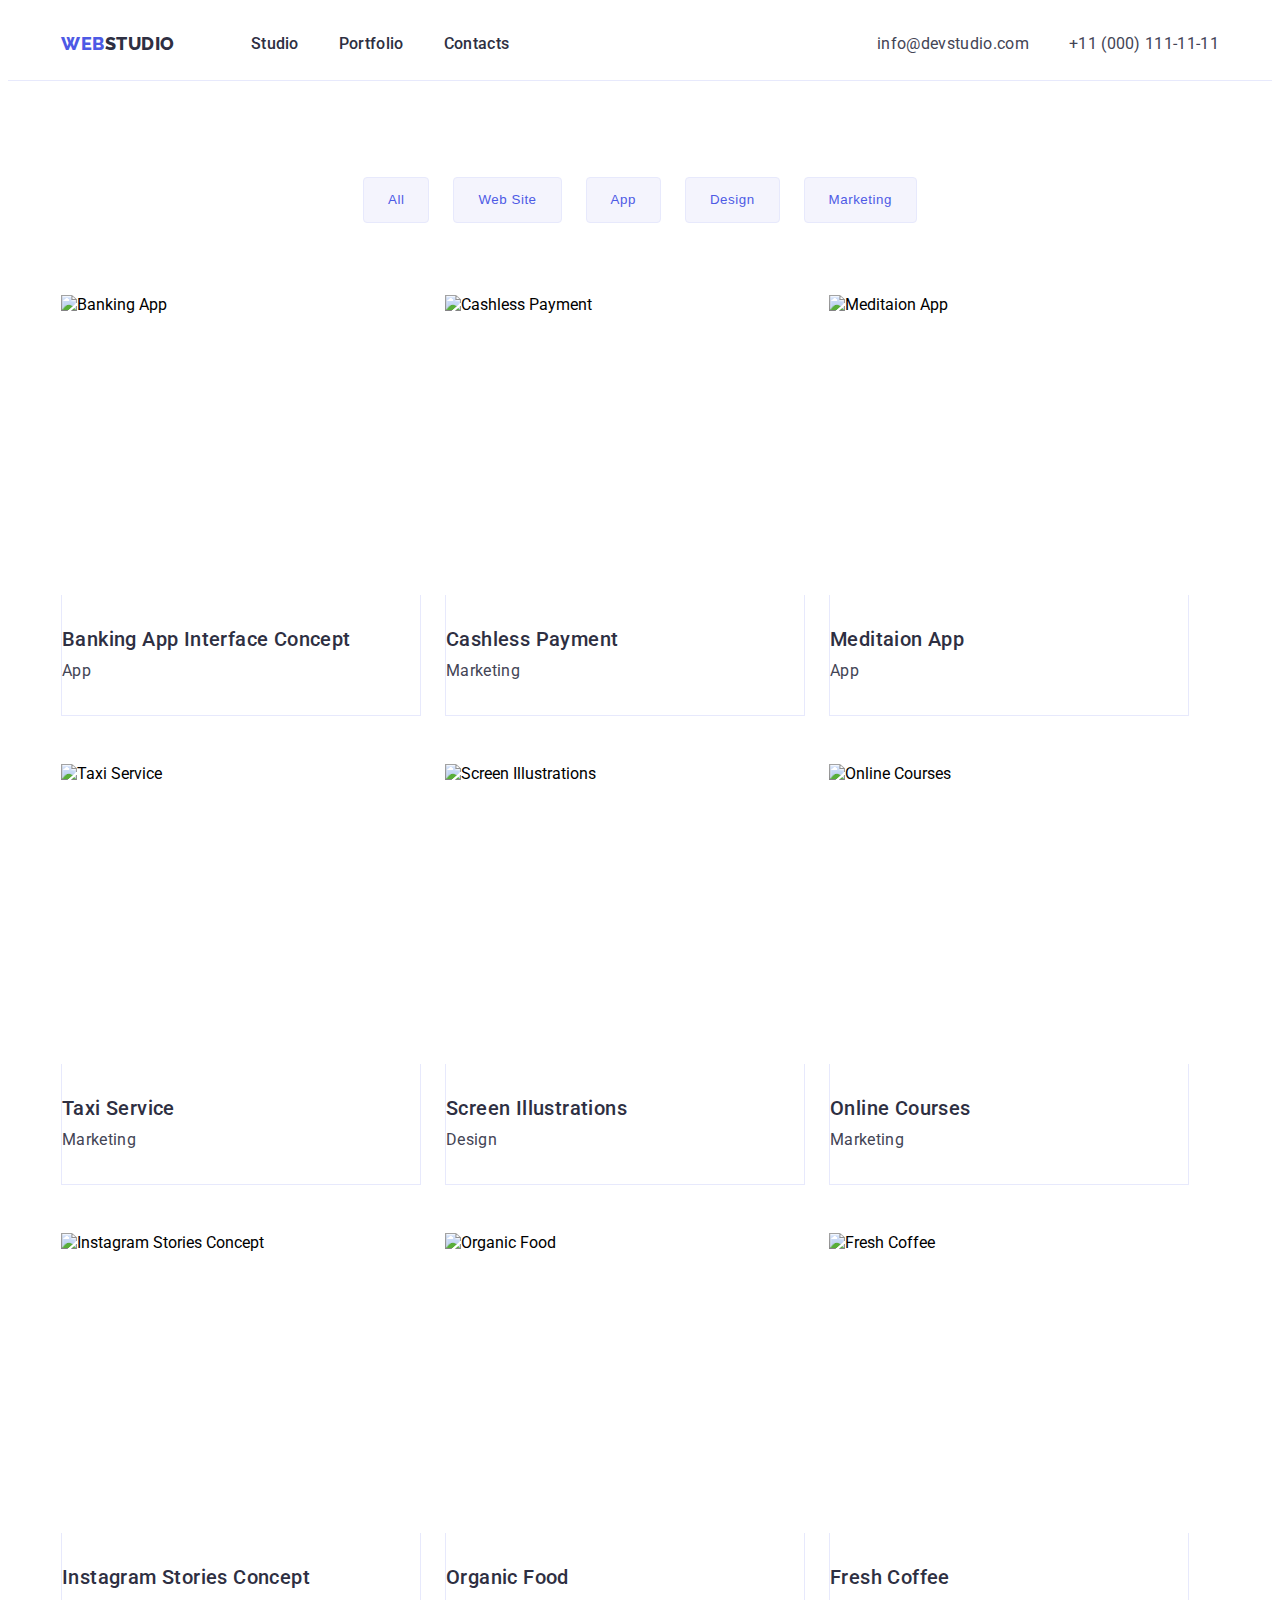
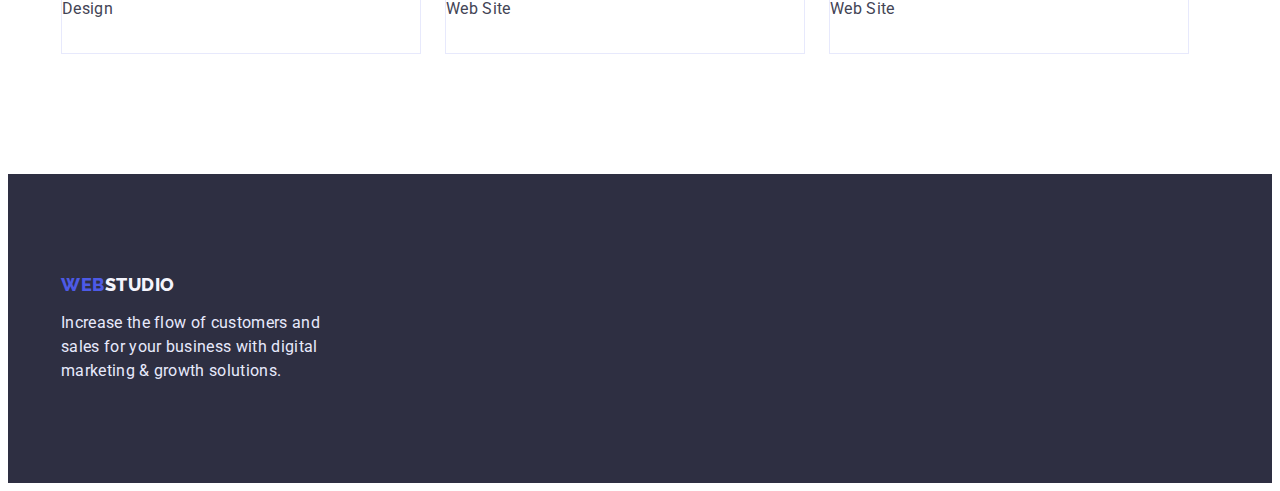
==== portfolio.html @ 0560af16 "hw3 (1)" ====
<!DOCTYPE html>
<html lang="en">
  <head>
    <meta charset="UTF-8" />
    <meta http-equiv="X-UA-Compatible" content="IE=edge" />
    <meta name="viewport" content="width=device-width, initial-scale=1.0" />
    <title>Web Studio</title>
    <link rel="preconnect" href="https://fonts.googleapis.com" />
    <link rel="preconnect" href="https://fonts.gstatic.com" crossorigin />
    <link
      href="https://fonts.googleapis.com/css2?family=Raleway:wght@800&family=Roboto:wght@400;500;700;900&display=swap"
      rel="stylesheet"
    />
    <link rel="stylesheet" href="node_modules/modern-normalize/modern-normalize.css">
    <link rel="stylesheet" href="./css/styles.css" />
  </head>
  <body>
    <header class="main-header">
      <div class="container page-header-container">
        <nav class="navigation">
          <a href="./index.html" class="logotype"
            ><span class="web">Web</span>Studio</a
          >
          <ul class="nav-list list">
            <li class="nav-item">
              <a href="./index.html" class="nav-link">Studio</a>
            </li>
            <li class="nav-item">
              <a href="./portfolio.html" class="nav-link">Portfolio</a>
            </li>
            <li class="nav-item">
              <a href="#footer" class="nav-link">Contacts</a>
            </li>
          </ul>
        </nav>
        <address class="header-contacts">
          <ul class="header-contacts-list list">
            <li class="header-contacts-item">
              <a href="mailto:info@devstudio.com" class="contact-link"
                >info@devstudio.com</a
              >
            </li>
            <li class="header-contacts-item">
              <a href="tel:+110001111111" class="contact-link"
                >+11 (000) 111-11-11</a
              >
            </li>
          </ul>
        </address>
      </div>
    </header>
    <main class="portfolio-main">
      <section class="portfolio-section pb">
        <div class="container">
        <h1 hidden>All types of our projects</h1>
        <ul class="portfolio-nav-list list">
          <li class="portfolio-nav-item">
            <button class="filter-button" type="button">All</button>
          </li>
          <li class="portfolio-nav-item">
            <button class="filter-button" type="button">Web Site</button>
          </li>
          <li class="portfolio-nav-item">
            <button class="filter-button" type="button">App</button>
          </li>
          <li class="portfolio-nav-item">
            <button class="filter-button" type="button">Design</button>
          </li>
          <li class="portfolio-nav-item">
            <button class="filter-button" type="button">Marketing</button>
          </li>
        </ul>
        <ul class="projects-list list">
          <li class="projects-list-item">
            <img
              src="./images/bankapp.jpg"
              alt="Banking App"
              width="360"
              height="300"
            />
            <div class="portfolio-card-container">
            <h2 class="section-subtitle subtitle">Banking App Interface Concept</h3>
            <p class="section-text">App</p>
            </div>
          </li>
          <li class="projects-list-item">
            <img
              src="./images/cashmarketing.jpg"
              alt="Cashless Payment"
              width="360"
              height="300"
            />
            <div class="portfolio-card-container">
            <h2 class="section-subtitle subtitle">Cashless Payment</h3>
            <p class="section-text">Marketing</p>
            </div>
          </li>
          <li class="projects-list-item">
            <img
              src="/images/mediapp.jpg"
              alt="Meditaion App"
              width="360"
              height="300"
            />
            <div class="portfolio-card-container">
            <h2 class="section-subtitle subtitle">Meditaion App</h3>
            <p class="section-text">App</p>
            </div>
          </li>
          <li class="projects-list-item">
            <img
              src="./images/taxserv.jpg"
              alt="Taxi Service"
              width="360"
              height="300"
            />
            <div class="portfolio-card-container">
            <h2 class="section-subtitle subtitle">Taxi Service</h3>
            <p class="section-text">Marketing</p>
            </div>
          </li>
          <li class="projects-list-item">
            <img
              src="./images/scrillust.jpg"
              alt="Screen Illustrations"
              width="360"
              height="300"
            />
            <div class="portfolio-card-container">
            <h2 class="section-subtitle subtitle">Screen Illustrations</h3>
            <p class="section-text">Design</p>
            </div>
          </li>
          <li class="projects-list-item">
            <img
              src="./images/onlcours.jpg"
              alt="Online Courses"
              width="360"
              height="300"
            />
            <div class="portfolio-card-container">
            <h2 class="section-subtitle subtitle">Online Courses</h3>
            <p class="section-text">Marketing</p>
            </div>
          </li>
          <li class="projects-list-item">
            <img
              src="./images/inststconc.jpg"
              alt="Instagram Stories Concept"
              width="360"
              height="300"
            />
            <div class="portfolio-card-container">
            <h2 class="section-subtitle subtitle">Instagram Stories Concept</h3>
            <p class="section-text">Design</p>
            </div>
          </li>
          <li class="projects-list-item">
            <img
              src="./images/orgfoodsite.jpg"
              alt="Organic Food"
              width="360"
              height="300"
            />
            <div class="portfolio-card-container">
            <h2 class="section-subtitle subtitle">Organic Food</h3>
            <p class="section-text">Web Site</p>
            </div>
          </li>
          <li class="projects-list-item">
            <img
              src="./images/coffesite.jpg"
              alt="Fresh Coffee"
              width="360"
              height="300"
            />
            <div class="portfolio-card-container">
            <h2 class="section-subtitle subtitle">Fresh Coffee</h3>
            <p class="section-text">Web Site</p>
            </div>
          </li>
        </ul>
        </div>
      </section>
    </main>
    <footer class="footer" id="footer">
      <div class="container page-footer-container">
        <a href="./index.html" class="logotype-footer"
          ><span class="web">Web</span>Studio</a
        >
        <p class="footer-info">
          Increase the flow of customers and sales for your business with
          digital marketing & growth solutions.
        </p>
      </div>
    </footer>
  </body>
</html>
---- css/styles.css ----
:root {
  --main-color: #2e2f42;
  --text-color: #434455;
  --white-color: #ffffff;
  --accent-color: #4d5ae5;
}
body {
  font-family: "Roboto", sans-serif;
  background-color: var(--white-color);
  font-size: 16px;
}
.list {
  list-style: none;
}
a {
  text-decoration: none;
}
h1,
h2,
h3,
h4,
p {
  margin-top: 0;
  margin-bottom: 0;
}
ul {
  margin-top: 0;
  margin-bottom: 0;
  padding-left: 0;
}
img {
  display: block;
}
.container {
  max-width: 1158px;
  margin-right: auto;
  margin-left: auto;
  padding-right: 15px;
  padding-left: 15px;
}
.section {
  padding-top: 120px;
  padding-bottom: 120px;
}
.pb {
  padding-bottom: 120px;
}
.subtitle {
  margin-bottom: 8px;
}
.title {
  margin-bottom: 72px;
}

/* ================== COMPONENTS ================== */
.web {
  color: var(--accent-color);
}
.logotype {
  font-family: "Raleway";
  font-weight: 800;
  font-size: 18px;
  line-height: 1.33;
  letter-spacing: 0.03em;
  text-transform: uppercase;
  color: var(--main-color);
  margin-right: 76px;
}
.logotype-footer {
  font-family: "Raleway";
  font-weight: 800;
  font-size: 18px;
  line-height: 1.17;
  display: flex;
  align-items: center;
  letter-spacing: 0.03em;
  text-transform: uppercase;
  color: #f4f4fd;
}
.section-subtitle {
  font-weight: 500;
  font-size: 20px;
  line-height: 1.2;
  letter-spacing: 0.02em;
  color: var(--main-color);
}
.section-text {
  line-height: 1.5;
  letter-spacing: 0.02em;
  color: var(--text-color);
}
.section-title {
  font-size: 36px;
  line-height: 1.11;
  text-align: center;
  letter-spacing: 0.02em;
  text-transform: capitalize;
  color: var(--main-color);
}
/* ================== /COMPONENTS ================== */

/* ==================HEADER================== */
.page-header-container {
  display: flex;
  align-items: center;
}
.navigation {
  display: flex;
  align-items: center;
  margin-right: auto;
}
.nav-list {
  display: flex;
  align-items: center;
}
.header-contacts-list {
  display: flex;
  align-items: center;
}
.nav-item:not(:last-child) {
  margin-right: 40px;
}
.header-contacts-item:not(:last-child) {
  margin-right: 40px;
}
.main-header {
  padding-top: 24px;
  padding-bottom: 24px;
  border-bottom: 1px solid #e7e9fc;
}
.nav-link {
  font-weight: 500;
  line-height: 1.5;
  letter-spacing: 0.02em;
  color: var(--main-color);
}

.nav-link:hover,
.nav-link:focus {
  color: #404bbf;
}

.contact-link {
  font-style: normal;
  line-height: 1.5;
  letter-spacing: 0.02em;
  color: var(--text-color);
}
.contact-link:hover,
.contact-link:focus {
  color: #404bbf;
}
/* ================== /HEADER ================== */
/* ================== HERO ==================== */
.hero-container {
  display: flex;
  align-items: center;
  flex-direction: column;
  padding-top: 188px;
  padding-bottom: 188px;
}
.hero {
  background: var(--main-color);
}
.hero-title {
  font-size: 56px;
  line-height: 1.07;
  text-align: center;
  letter-spacing: 0.02em;
  color: var(--white-color);
  max-width: 500px;
  margin-bottom: 48px;
}
.studio-button {
  font-weight: 500;
  font-size: 16px;
  line-height: 1.5;
  display: flex;
  align-items: center;
  letter-spacing: 0.04em;
  color: #ffffff;
  background: var(--accent-color);
  cursor: pointer;
  box-shadow: 0px 4px 4px rgba(0, 0, 0, 0.15);
  border-radius: 4px;
  padding: 16px 32px;
  border: none;
}
.studio-button:hover,
.studio-button:focus {
  background-color: #404bbf;
}
/* ================== /HERO ==================== */
/* ================== SECTION-ABOUT ==================== */
.features-list {
  display: flex;
}
.features-list-item:not(:last-child) {
  margin-right: 24px;
}
.section-about-text {
  max-width: 265px;
}
/* ================== /SECTION-ABOUT ==================== */
/* ================== IMG-SECTION ==================== */
.img-list {
  display: flex;
  justify-content: space-between;
}
/* ================== /IMG-SECTION ==================== */
/* ================== TEAM ==================== */
.team-list {
  display: flex;
  flex-wrap: wrap;
  gap: 30px;
}
.team {
  background: #f4f4fd;
}
.team-list-item {
  background: var(--white-color);
  box-shadow: 0px 1px 6px rgba(46, 47, 66, 0.08),
    0px 1px 1px rgba(46, 47, 66, 0.16), 0px 2px 1px rgba(46, 47, 66, 0.08);
  border-radius: 0px 0px 4px 4px;
}
.team-card-container {
  padding: 32px 0;
  text-align: center;
}
/* ================== /TEAM ==================== */
/* ================== FOOTER ==================== */

.logotype-footer {
  margin-bottom: 16px;
}
.footer {
  background: var(--main-color);
  padding: 100px 0;
}
.footer-info {
  line-height: 1.5;
  letter-spacing: 0.02em;
  color: #e7e9fc;
  max-width: 265px;
}
/* ================== /FOOTER ==================== */
.filter-button {
  background: #f4f4fd;
  font-weight: 500;
  line-height: 1.5;
  display: flex;
  align-items: center;
  text-align: center;
  letter-spacing: 0.04em;
  color: var(--accent-color);
  cursor: pointer;
  border: 1px solid #e7e9fc;
  border-radius: 4px;
  padding: 12px 24px;
}
.filter-button:hover,
.filter-button:focus {
  background: #404bbf;
  color: #ffffff;
}
.portfolio-nav-list {
  display: flex;
  justify-content: center;
  padding-top: 96px;
  padding-bottom: 72px;
}
.portfolio-nav-item:not(:last-child) {
  margin-right: 24px;
}
.projects-list {
  display: flex;
  flex-wrap: wrap;
  column-gap: 24px;
  row-gap: 48px;
}
.portfolio-card-container {
  padding: 32px 0;
  border-right: 1px solid #e7e9fc;
  border-left: 1px solid #e7e9fc;
  border-bottom: 1px solid #e7e9fc;
}
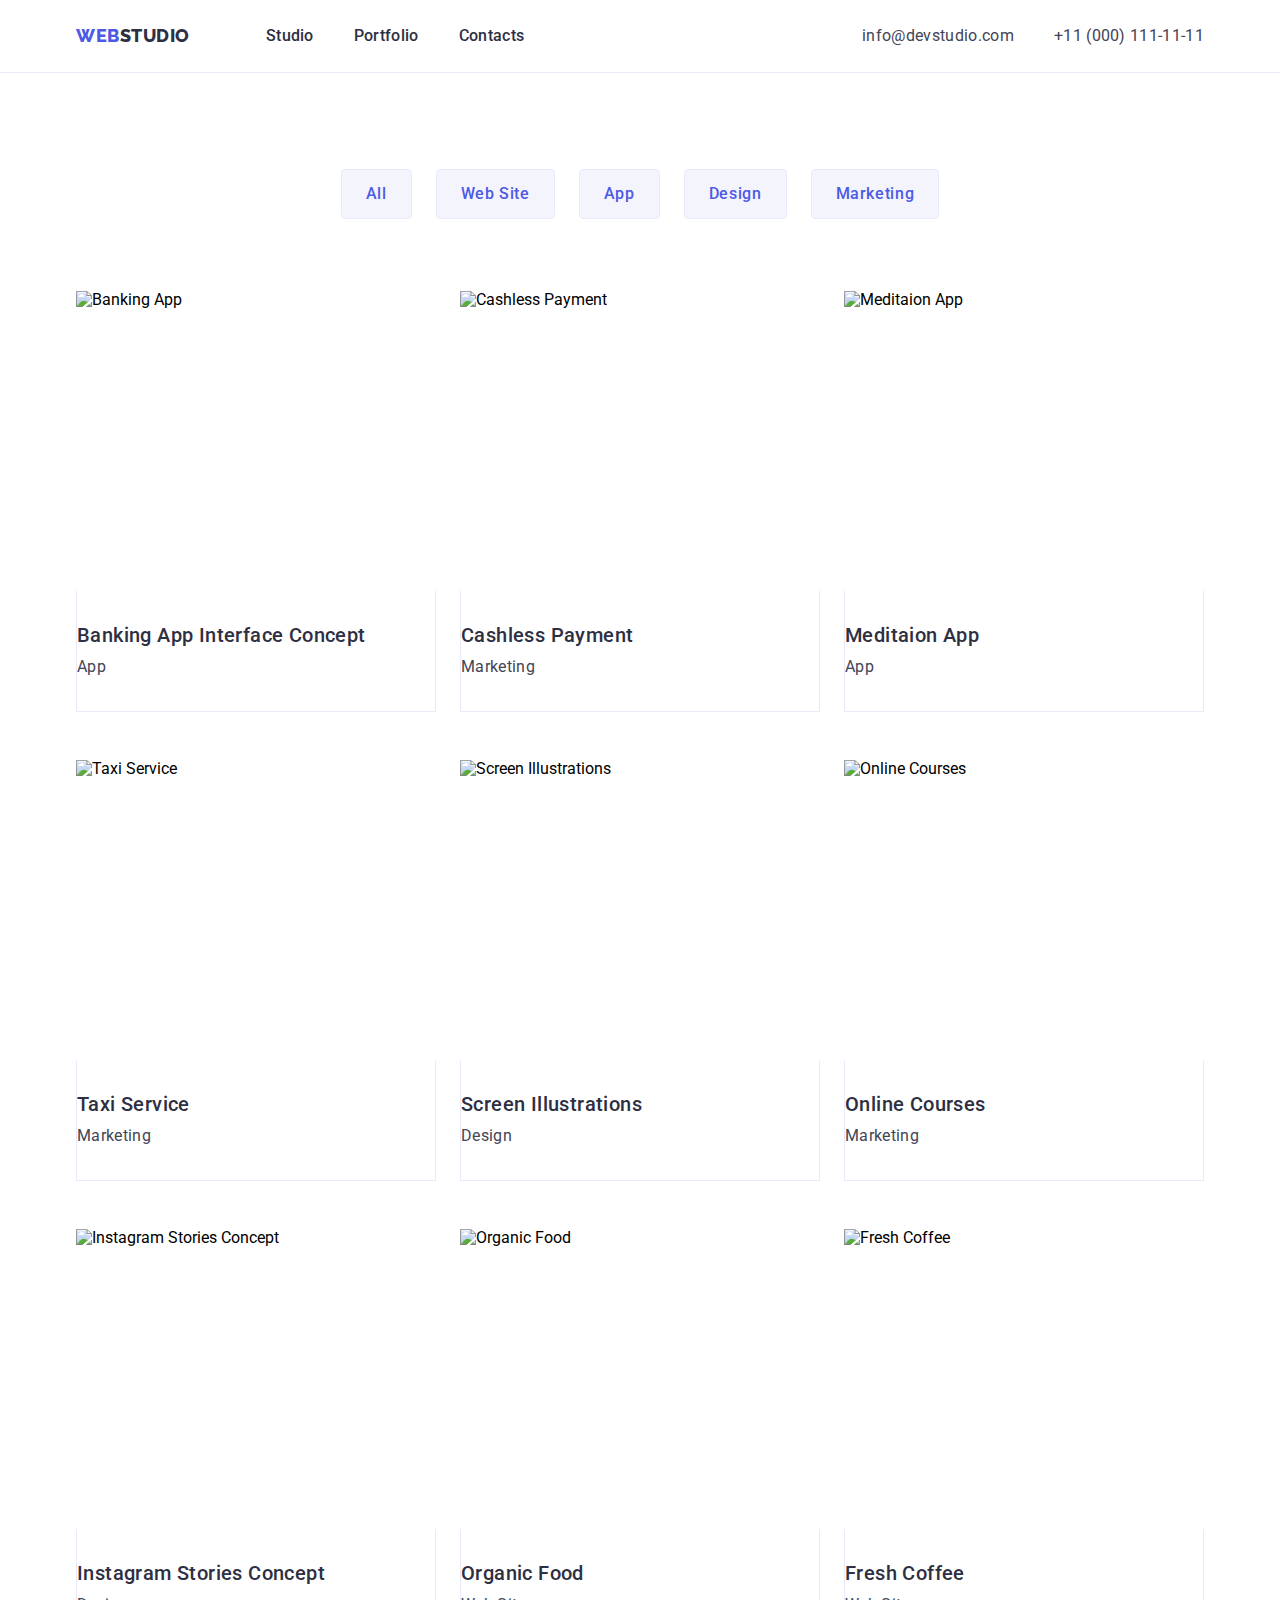
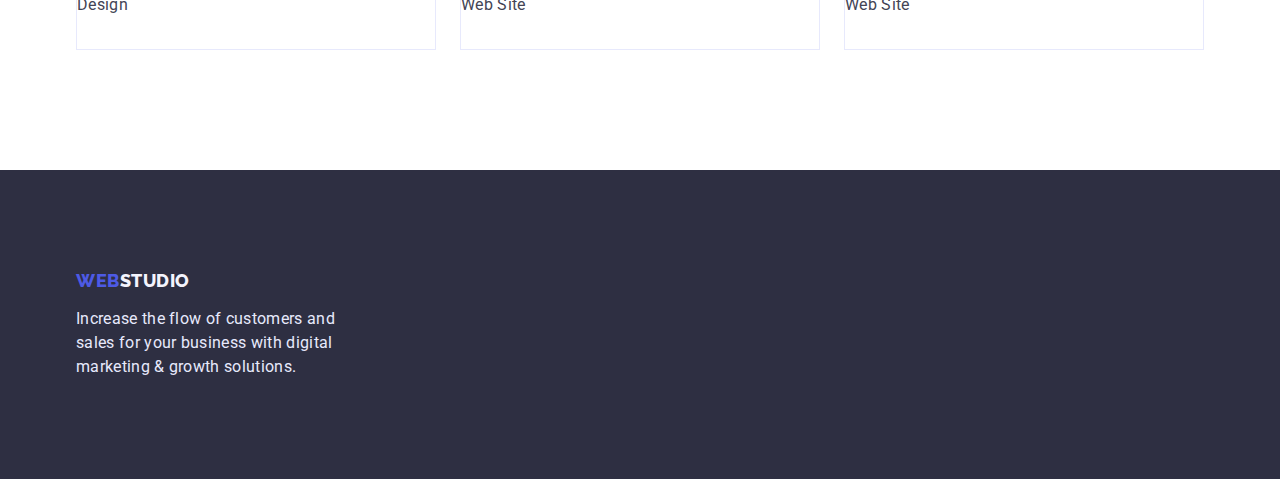
==== commit 4917a4a6: "hw3 (2)" ====
--- a/portfolio.html
+++ b/portfolio.html
@@ -11,7 +11,7 @@
       href="https://fonts.googleapis.com/css2?family=Raleway:wght@800&family=Roboto:wght@400;500;700;900&display=swap"
       rel="stylesheet"
     />
-    <link rel="stylesheet" href="node_modules/modern-normalize/modern-normalize.css">
+<link rel="stylesheet" href="https://cdn.jsdelivr.net/npm/modern-normalize@1.1.0/modern-normalize.min.css">
     <link rel="stylesheet" href="./css/styles.css" />
   </head>
   <body>
@@ -97,7 +97,7 @@
           </li>
           <li class="projects-list-item">
             <img
-              src="/images/mediapp.jpg"
+              src="./images/mediapp.jpg"
               alt="Meditaion App"
               width="360"
               height="300"
